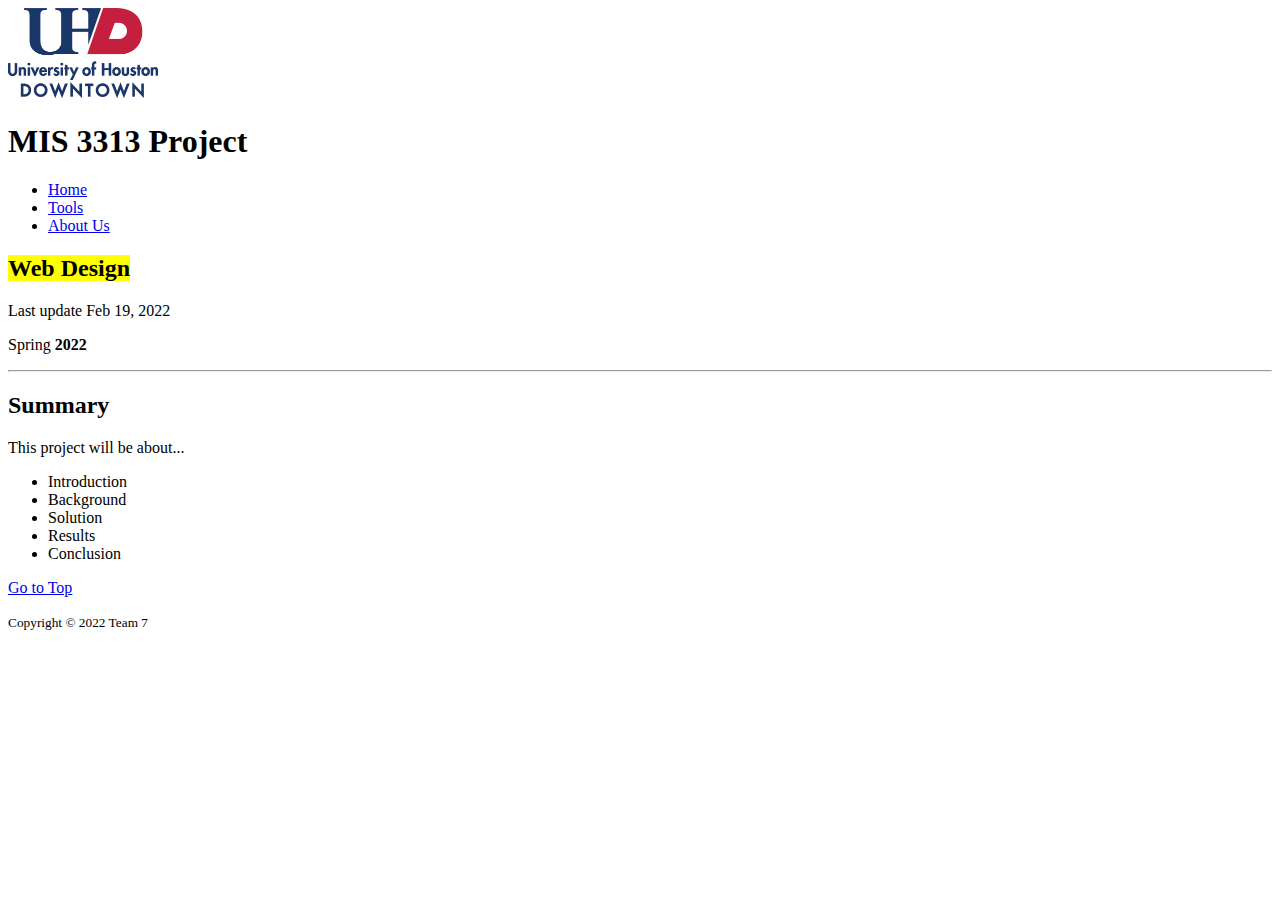
==== index.html @ 6e212e8e "fix time" ====
<!DOCTYPE html>
<html lang="en">
<head>
    <meta charset="UTF-8">
    <meta http-equiv="X-UA-Compatible" content="IE=edge">
    <meta name="viewport" content="width=device-width, initial-scale=1.0">
    <title>MIS 3313 Project</title>
    <link rel="stylesheet" href="css/main.css">
</head>
<body>

    <header>
        <a href="https://www.uhd.edu"> <img src="images/UHD=logo.jpg" 
            alt="University of Houston Downtown logo" title="University of Houston - Downtown" width="150">  </a>
        <h1>MIS 3313 Project</h1>
        <nav>
            <ul>
                <li>    <a href="index.html">Home</a>  </li>
                <li>    <a href="tools.html">Tools</a>  </li>
                <li>    <a href="about.html">About Us</a>  </li>
            </ul>
        </nav>
    </header>

    <main>
        <h2 > <mark>Web Design</mark> </h2>
        <p>Last update <time dateime="2022-02-19">Feb 19, 2022</time></p>
        <p>Spring <strong>2022</strong></p>
        <hr>
    
        <section>
            <h2>Summary</h2>
            <p>This project will be about...</p>
        
            <ul>
                <li>Introduction</li>
                <li>Background</li>
                <li>Solution</li>
                <li>Results</li>
                <li>Conclusion</li>
            </ul>
        </section>
    

    
        <a href="#top">Go to Top</a>


    </main>


 






    <footer>
        <p><small>Copyright &copy; 2022  Team 7</small></p>
    </footer>

</body>
</html>
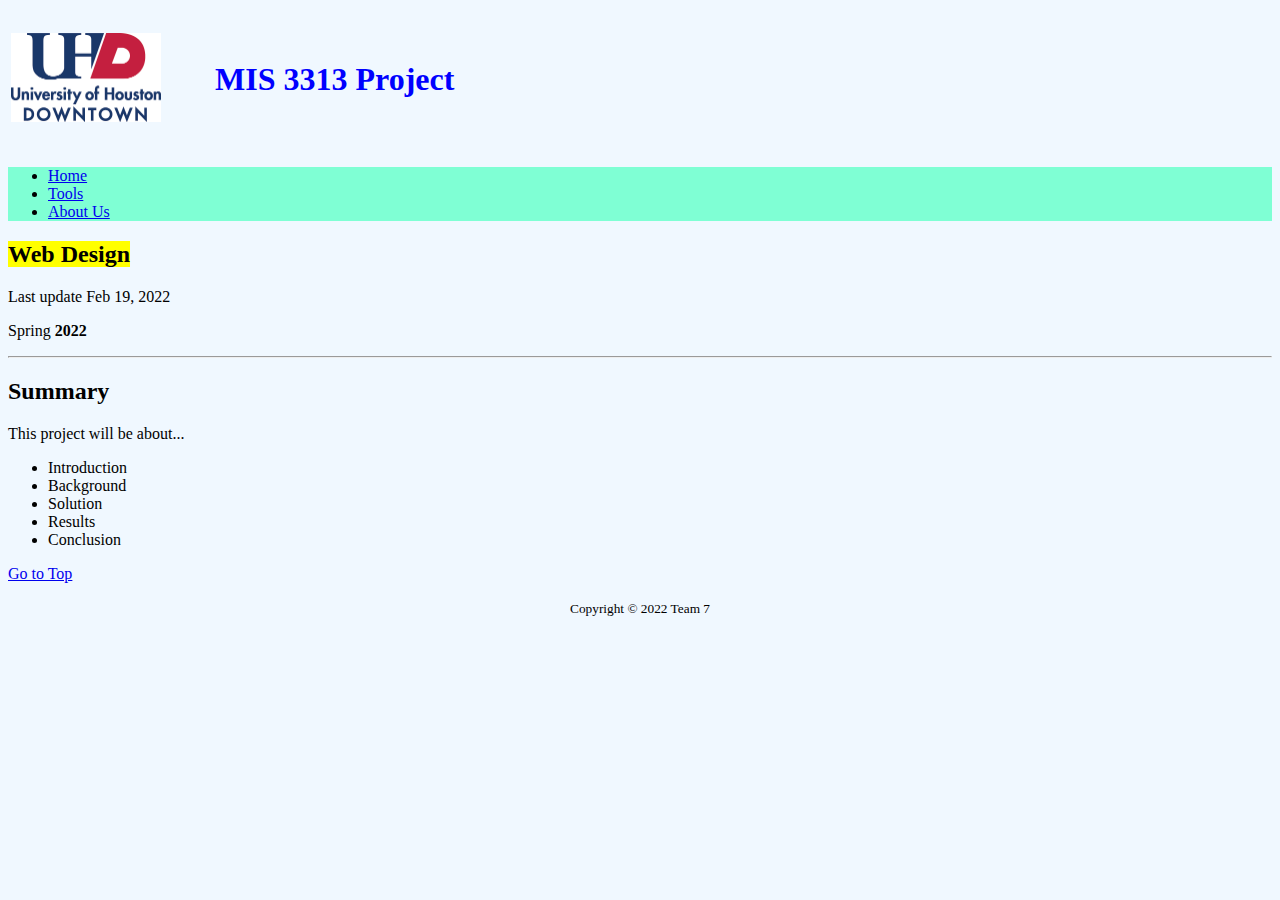
==== commit bdf56b5a: "CSS" ====
--- a/index.html
+++ b/index.html
@@ -10,9 +10,20 @@
 <body>
 
     <header>
-        <a href="https://www.uhd.edu"> <img src="images/UHD=logo.jpg" 
-            alt="University of Houston Downtown logo" title="University of Houston - Downtown" width="150">  </a>
-        <h1>MIS 3313 Project</h1>
+        <table>
+            <tbody>
+                <tr>
+                    <td>
+                        <a href="https://www.uhd.edu"> <img src="images/UHD=logo.jpg" 
+                            alt="University of Houston Downtown logo" title="University of Houston - Downtown" width="150">  </a>
+                    </td>
+                    <td>
+                        <h1>MIS 3313 Project</h1>
+                    </td>
+                </tr>
+            </tbody>
+        </table>
+
         <nav>
             <ul>
                 <li>    <a href="index.html">Home</a>  </li>
--- a/css/main.css
+++ b/css/main.css
@@ -0,0 +1,28 @@
+
+nav {
+    background-color:aquamarine;
+}
+
+body {
+    background-color:aliceblue;
+}
+
+h1 { 
+    color:blue;
+    margin: 50px;
+}
+
+a:hover {
+    text-decoration: none;
+    font-weight: bold;
+}
+a:active {
+    background-color: yellow;
+}
+
+hr { 
+    color:gray;
+ }
+footer {
+    text-align: center;
+}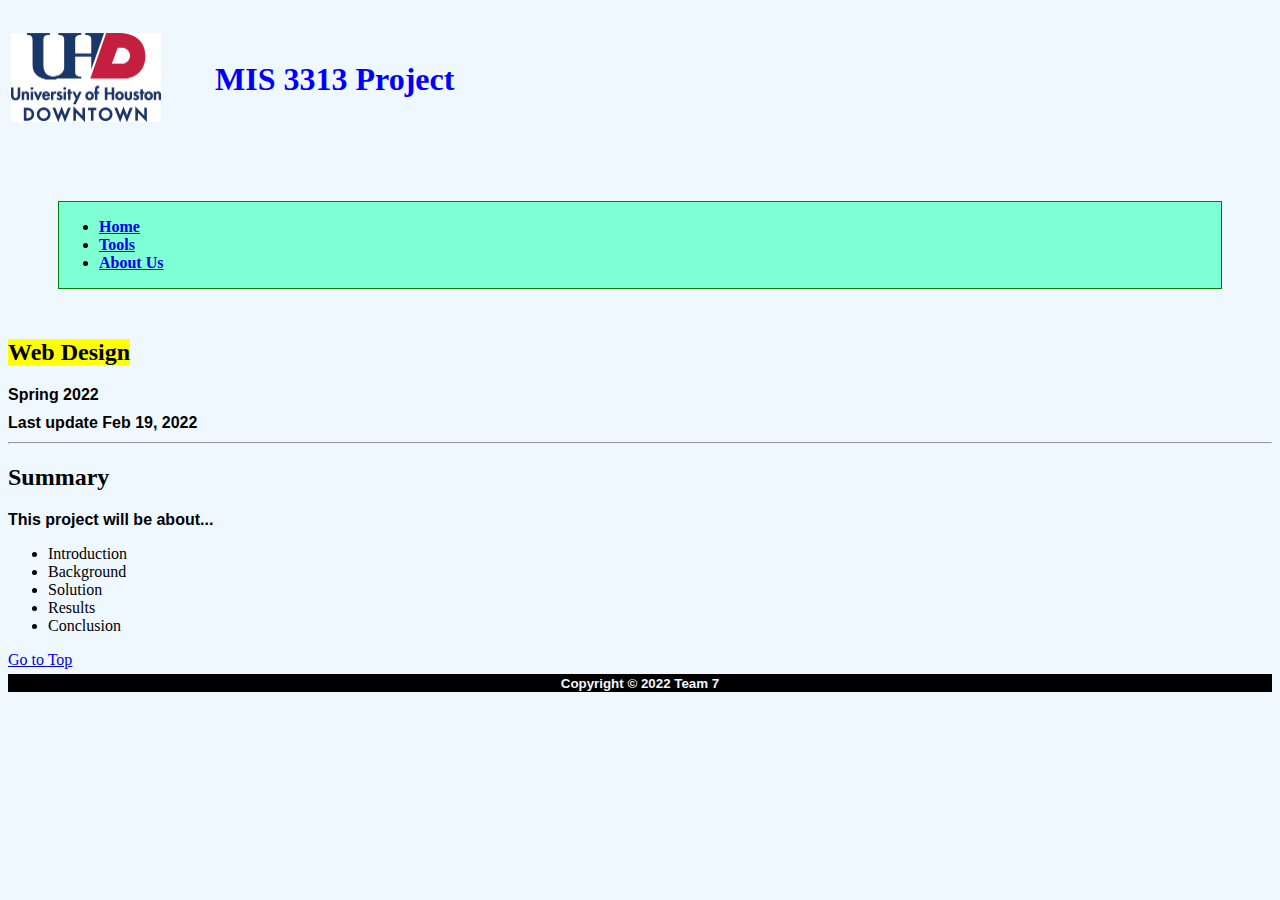
==== commit 6b735d37: "Nav" ====
--- a/index.html
+++ b/index.html
@@ -35,8 +35,9 @@
 
     <main>
         <h2 > <mark>Web Design</mark> </h2>
+        <p>Spring <strong>2022</strong></p>
         <p>Last update <time dateime="2022-02-19">Feb 19, 2022</time></p>
-        <p>Spring <strong>2022</strong></p>
+
         <hr>
     
         <section>
--- a/css/main.css
+++ b/css/main.css
@@ -1,6 +1,9 @@
 
 nav {
     background-color:aquamarine;
+    font-weight: bold;
+    margin: 50px;
+    border: 1pt solid green;
 }
 
 body {
@@ -12,9 +15,15 @@
     margin: 50px;
 }
 
+p {
+    margin: 5px 0 10px 0;
+    font-weight: bold;;
+    font-family: Arial, Helvetica, sans-serif;
+}
+
 a:hover {
     text-decoration: none;
-    font-weight: bold;
+    font-weight:lighter;
 }
 a:active {
     background-color: yellow;
@@ -25,4 +34,6 @@
  }
 footer {
     text-align: center;
+    background-color: black;
+    color: aliceblue;
 }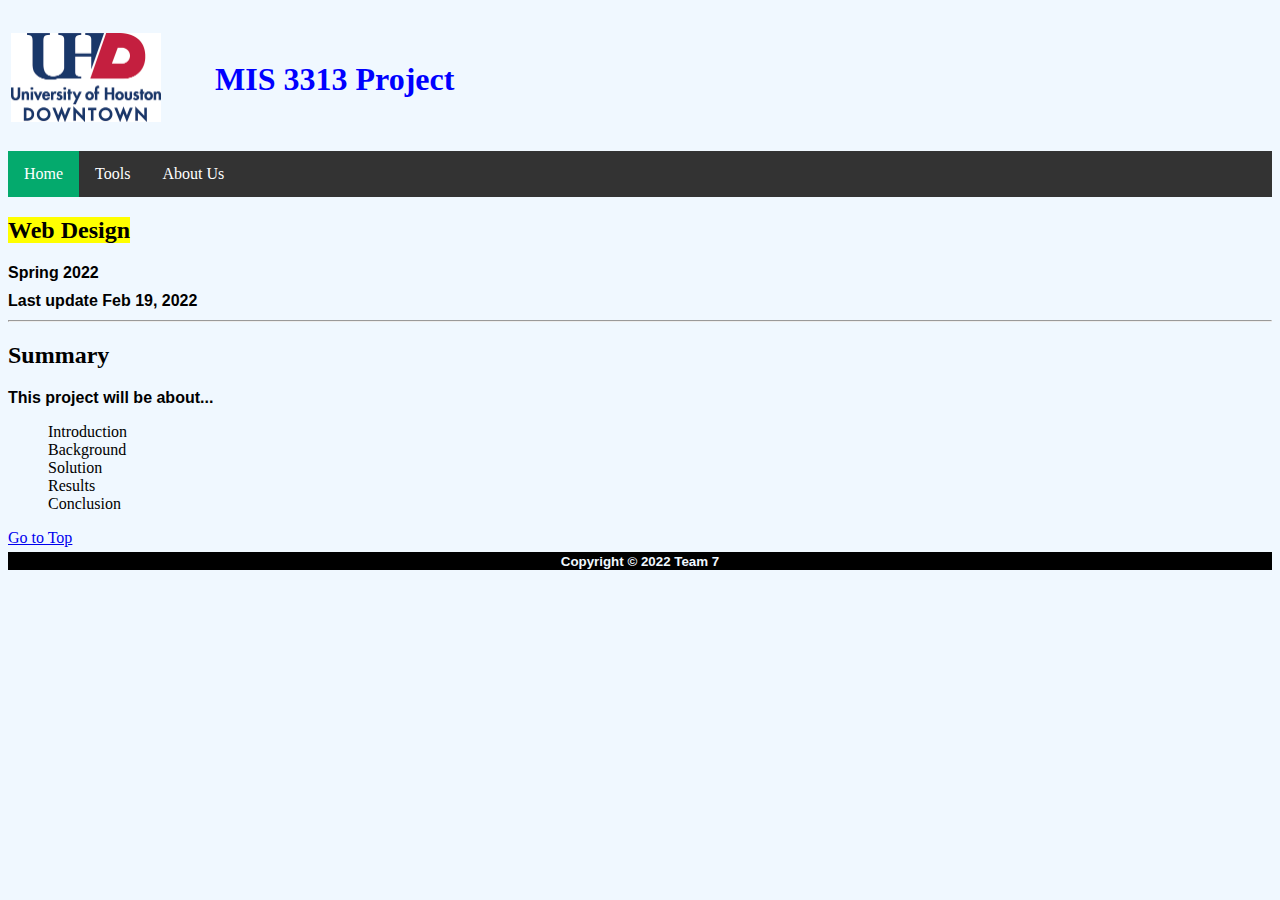
==== commit b1492755: "Update NAV" ====
--- a/index.html
+++ b/index.html
@@ -26,7 +26,7 @@
 
         <nav>
             <ul>
-                <li>    <a href="index.html">Home</a>  </li>
+                <li>    <a class="active" href="index.html">Home</a>  </li>
                 <li>    <a href="tools.html">Tools</a>  </li>
                 <li>    <a href="about.html">About Us</a>  </li>
             </ul>
@@ -44,13 +44,13 @@
             <h2>Summary</h2>
             <p>This project will be about...</p>
         
-            <ul>
-                <li>Introduction</li>
-                <li>Background</li>
-                <li>Solution</li>
-                <li>Results</li>
-                <li>Conclusion</li>
-            </ul>
+            <ol>
+                <li>Introduction</li><br>
+                <li>Background</li><br>
+                <li>Solution</li><br>
+                <li>Results</li><br>
+                <li>Conclusion</li><br>
+            </ol>
         </section>
     
 
--- a/css/main.css
+++ b/css/main.css
@@ -1,14 +1,41 @@
 
-nav {
+nav1 {
     background-color:aquamarine;
     font-weight: bold;
     margin: 50px;
     border: 1pt solid green;
 }
 
+
 body {
     background-color:aliceblue;
 }
+footer {
+    text-align: center;
+    background-color: black;
+    color: aliceblue;
+}
+
+li {
+    display: inline;
+    float: left;
+}
+li a {
+    display:block;
+    color: white;
+    text-align: center;
+    padding: 14px 16px;
+    text-decoration: none;
+}
+li a:hover:not(.active) {
+    background-color: #111;
+}
+.active {
+    background-color: #04AA6D;
+}
+
+
+
 
 h1 { 
     color:blue;
@@ -21,6 +48,10 @@
     font-family: Arial, Helvetica, sans-serif;
 }
 
+hr { 
+    color:gray;
+ }
+
 a:hover {
     text-decoration: none;
     font-weight:lighter;
@@ -29,11 +60,12 @@
     background-color: yellow;
 }
 
-hr { 
-    color:gray;
- }
-footer {
-    text-align: center;
-    background-color: black;
-    color: aliceblue;
-}+ul {
+    list-style-type: none;
+    margin: 0;
+    padding: 0;
+    overflow: hidden;
+    background-color: #333;
+}
+
+
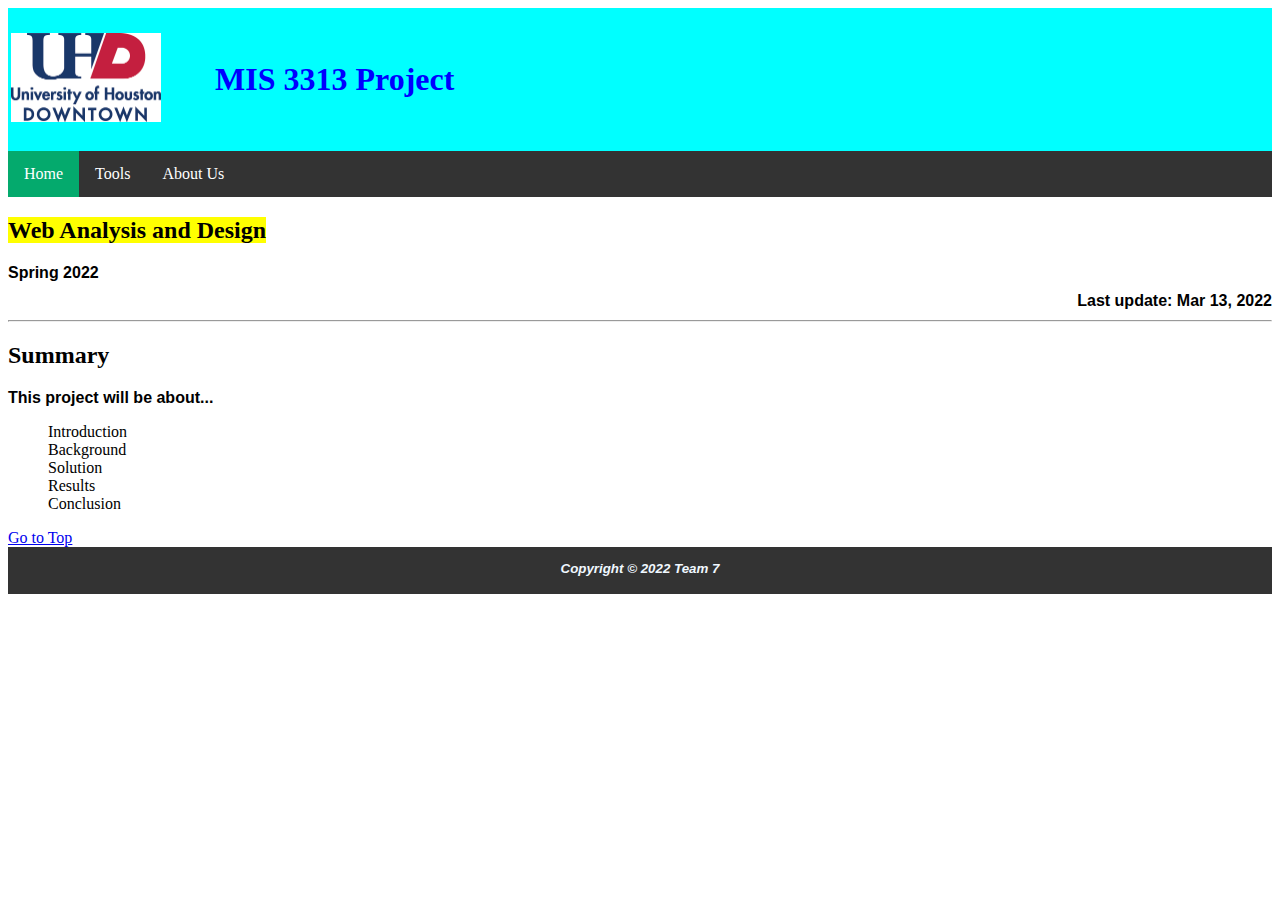
==== commit 8c3501fb: "minor css adjustments" ====
--- a/index.html
+++ b/index.html
@@ -34,9 +34,9 @@
     </header>
 
     <main>
-        <h2 > <mark>Web Design</mark> </h2>
+        <h2 > <mark>Web Analysis and Design</mark> </h2>
         <p>Spring <strong>2022</strong></p>
-        <p>Last update <time dateime="2022-02-19">Feb 19, 2022</time></p>
+        <p id=updated>Last update: <time dateime="2022-02-19">Mar 13, 2022</time></p>
 
         <hr>
     
@@ -52,24 +52,11 @@
                 <li>Conclusion</li><br>
             </ol>
         </section>
-    
-
-    
         <a href="#top">Go to Top</a>
-
-
     </main>
 
-
- 
-
-
-
-
-
-
     <footer>
-        <p><small>Copyright &copy; 2022  Team 7</small></p>
+        <p><small> <em>    Copyright &copy; 2022  Team 7  </em> </small></p>
     </footer>
 
 </body>
--- a/css/main.css
+++ b/css/main.css
@@ -1,20 +1,67 @@
 
+/** Heaeder  **/
+header {
+    background-color: cyan;
+}
 nav1 {
     background-color:aquamarine;
     font-weight: bold;
     margin: 50px;
     border: 1pt solid green;
 }
+nav2 {
 
 
+
+    
+}
+a:hover {
+    text-decoration: none;
+    font-weight:lighter;
+}
+a:active {
+    background-color: yellow;
+}
+ul {
+    list-style-type: none;
+    margin: 0;
+    padding: 0;
+    overflow: hidden;
+    background-color: #333;
+}
+
+
+//** BODY **/
 body {
+    font-family: Arial, Helvetica, sans-serif;
     background-color:aliceblue;
 }
+p {
+    margin: 5px 0 10px 0;
+    font-weight: bold;;
+    font-family: Arial, Helvetica, sans-serif;
+}
+hr { 
+    color:gray;
+ }
+
+ /** FOOTER **/
 footer {
     text-align: center;
-    background-color: black;
+    background-color: #333;
     color: aliceblue;
+    padding:7px;
 }
+
+/** MAIN **/
+#updated {
+    text-align: right;
+}
+/** About us **/
+summary {
+    color: green;
+}
+
 
 li {
     display: inline;
@@ -28,44 +75,16 @@
     text-decoration: none;
 }
 li a:hover:not(.active) {
-    background-color: #111;
+    background-color:cadetblue;
 }
 .active {
     background-color: #04AA6D;
+}
+h1 { 
+    color:blue;
+    margin: 50px;
 }
 
 
 
 
-h1 { 
-    color:blue;
-    margin: 50px;
-}
-
-p {
-    margin: 5px 0 10px 0;
-    font-weight: bold;;
-    font-family: Arial, Helvetica, sans-serif;
-}
-
-hr { 
-    color:gray;
- }
-
-a:hover {
-    text-decoration: none;
-    font-weight:lighter;
-}
-a:active {
-    background-color: yellow;
-}
-
-ul {
-    list-style-type: none;
-    margin: 0;
-    padding: 0;
-    overflow: hidden;
-    background-color: #333;
-}
-
-
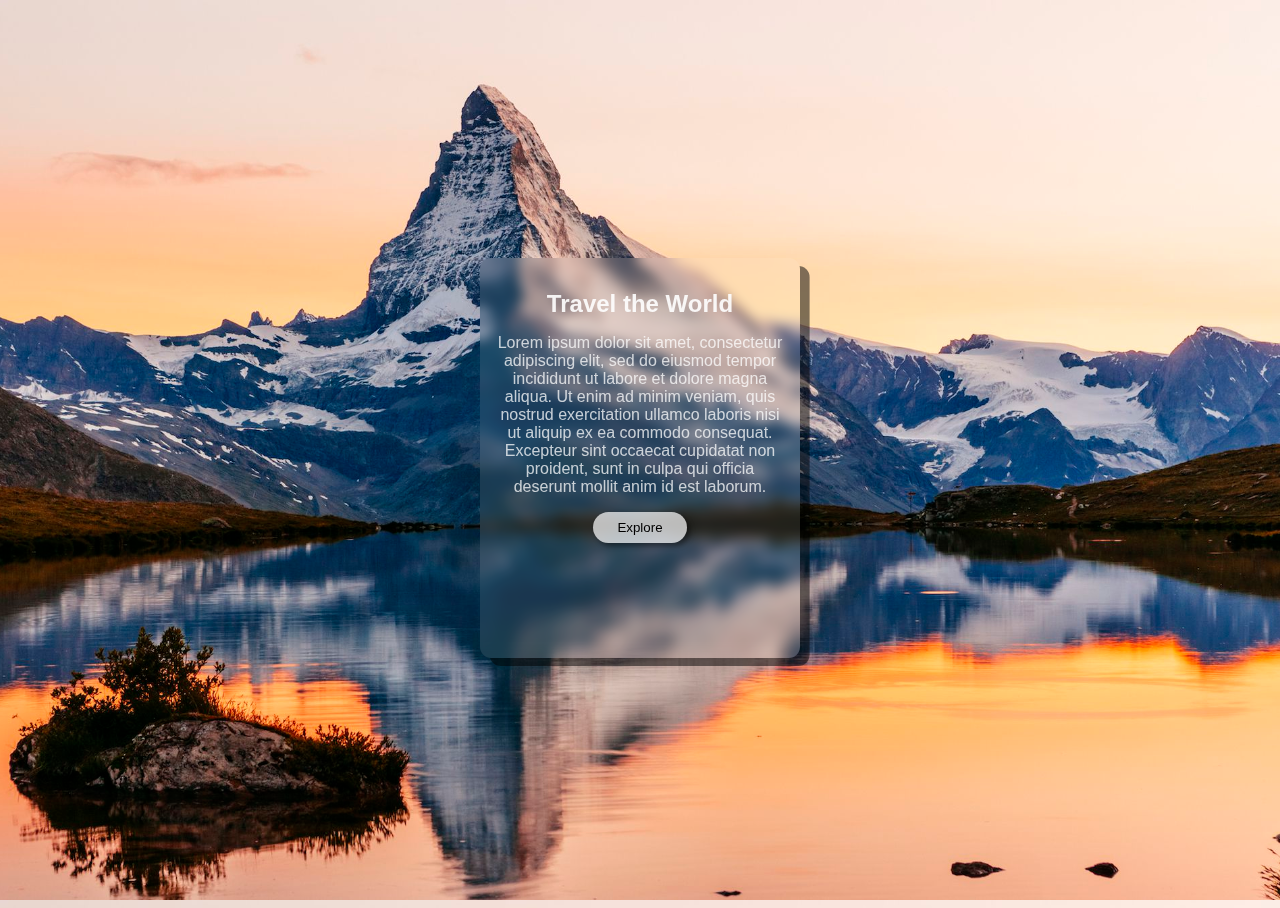
==== commit 92d50d1d: "Landing Page" ====
--- a/index.html
+++ b/index.html
@@ -4,60 +4,17 @@
     <meta charset="UTF-8">
     <meta http-equiv="X-UA-Compatible" content="IE=edge">
     <meta name="viewport" content="width=device-width, initial-scale=1.0">
-    <title>MIS 3313 Project</title>
-    <link rel="stylesheet" href="css/main.css">
+    <link rel="stylesheet" href="/css/glassmorphism.css">
+    <title>Travel the World!</title>
 </head>
 <body>
-
-    <header>
-        <table>
-            <tbody>
-                <tr>
-                    <td>
-                        <a href="https://www.uhd.edu"> <img src="images/UHD=logo.jpg" 
-                            alt="University of Houston Downtown logo" title="University of Houston - Downtown" width="150">  </a>
-                    </td>
-                    <td>
-                        <h1>MIS 3313 Project</h1>
-                    </td>
-                </tr>
-            </tbody>
-        </table>
-
-        <nav>
-            <ul>
-                <li>    <a class="active" href="index.html">Home</a>  </li>
-                <li>    <a href="tools.html">Tools</a>  </li>
-                <li>    <a href="about.html">About Us</a>  </li>
-            </ul>
-        </nav>
-    </header>
-
-    <main>
-        <h2 > <mark>Web Analysis and Design</mark> </h2>
-        <p>Spring <strong>2022</strong></p>
-        <p id=updated>Last update: <time dateime="2022-02-19">Mar 13, 2022</time></p>
-
-        <hr>
-    
-        <section>
-            <h2>Summary</h2>
-            <p>This project will be about...</p>
-        
-            <ol>
-                <li>Introduction</li><br>
-                <li>Background</li><br>
-                <li>Solution</li><br>
-                <li>Results</li><br>
-                <li>Conclusion</li><br>
-            </ol>
-        </section>
-        <a href="#top">Go to Top</a>
-    </main>
-
-    <footer>
-        <p><small> <em>    Copyright &copy; 2022  Team 7  </em> </small></p>
-    </footer>
+    <div class="card">
+        <h1>Travel the World</h1>
+        <p>Lorem ipsum dolor sit amet, consectetur adipiscing elit, sed do eiusmod tempor incididunt ut labore et dolore magna aliqua. Ut enim ad minim veniam, quis nostrud exercitation ullamco laboris nisi ut aliquip ex ea commodo consequat. Excepteur sint occaecat cupidatat non proident, sunt in culpa qui officia deserunt mollit anim id est laborum.</p>
+        <a href="main.html">    
+            <button>Explore</button>
+        </a>
+    </div>
 
 </body>
 </html>--- a/css/glassmorphism.css
+++ b/css/glassmorphism.css
@@ -0,0 +1,51 @@
+html {
+    height: 100%;
+}
+
+body {
+    font-family: 'Lucida Sans', 'Lucida Sans Regular', 'Lucida Grande', 'Lucida Sans Unicode', Geneva, Verdana, sans-serif;
+    background-image: url('../images/mountain.jpg');
+    background-size: cover;
+    background-position: center;
+    height: 100%;
+    display: flex;
+    justify-content:center;
+    align-items: center;
+}
+
+.card {
+    height: 25rem;
+    width: 20rem;
+    backdrop-filter:blur(0.4rem);
+    background: rgba(255, 255, 255, 0.1);
+    box-shadow: 0.6rem 0.5rem rgba(0, 0, 0, 0.5);
+    border-radius: 0.7rem;
+    text-align: center;
+    transition: transform .2s;
+}
+.card:hover {
+    transform: scale(1.1);
+    backdrop-filter:blur (0.7rem);
+    cursor: pointer;
+}
+
+.card h1 {
+    color: rgba(255, 255, 255, 0.9 );
+    font-size: 1.5rem;
+    margin-top: 2rem;
+}
+.card p {
+    color: rgba(255, 255, 255, 0.75 );
+    padding: 0 1rem;
+}
+.card button {
+    padding: 0.5rem 1.5rem;
+    border-radius: 1rem;
+    border: none;
+    background: rgba(255, 255, 255, 0.7 );
+    box-shadow: 0.2rem 0.2rem 0.3rem rgba(0, 0, 0, 0.4)
+}
+.card button:hover {
+    background: rgba(255, 255, 255, 1);
+    cursor: pointer;
+}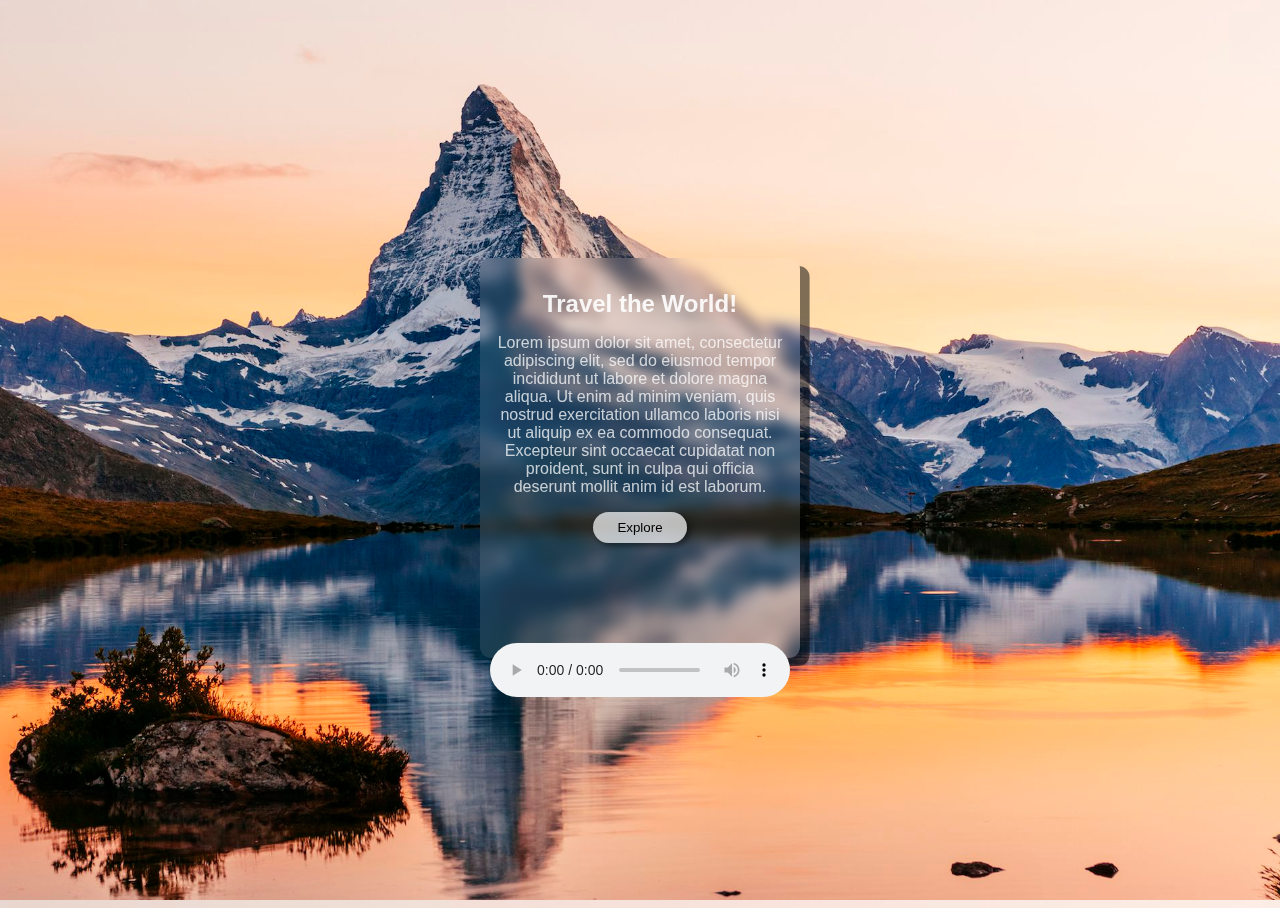
==== commit c55bf099: "Audio Intro" ====
--- a/index.html
+++ b/index.html
@@ -8,13 +8,20 @@
     <title>Travel the World!</title>
 </head>
 <body>
-    <div class="card">
-        <h1>Travel the World</h1>
+    <div class="card" >
+        <h1>Travel the World!</h1>
         <p>Lorem ipsum dolor sit amet, consectetur adipiscing elit, sed do eiusmod tempor incididunt ut labore et dolore magna aliqua. Ut enim ad minim veniam, quis nostrud exercitation ullamco laboris nisi ut aliquip ex ea commodo consequat. Excepteur sint occaecat cupidatat non proident, sunt in culpa qui officia deserunt mollit anim id est laborum.</p>
         <a href="main.html">    
             <button>Explore</button>
         </a>
+ 
+
+    
+        
+        <audio controls loop autoplay>
+            <source src="media/falling-zayner-main-version-03-15-2157.mp3" type="audio/mpeg">
+        </audio> <br>
     </div>
-
+    
 </body>
 </html>--- a/css/glassmorphism.css
+++ b/css/glassmorphism.css
@@ -48,4 +48,7 @@
 .card button:hover {
     background: rgba(255, 255, 255, 1);
     cursor: pointer;
+}
+audio {
+    margin-top: 100px;
 }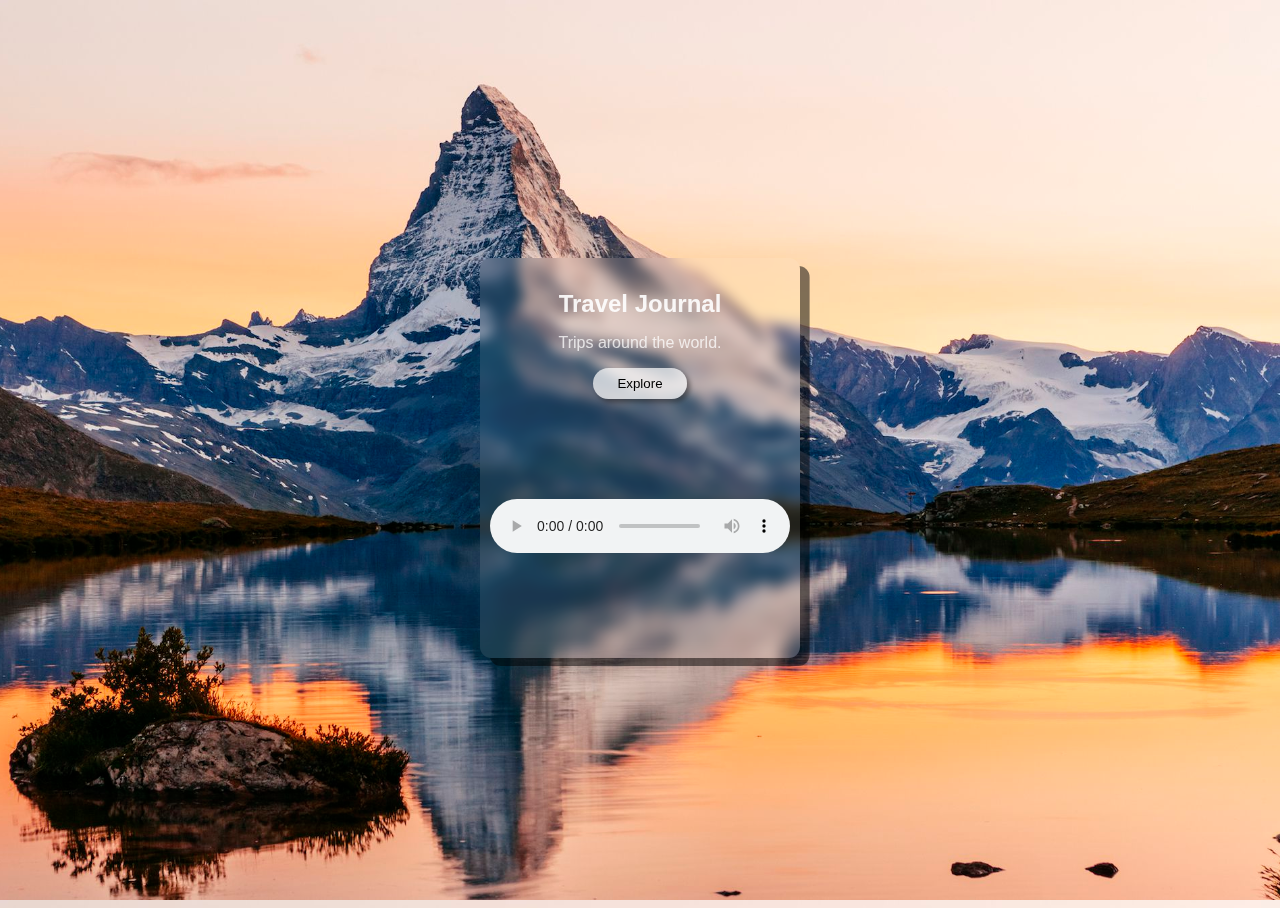
==== commit cc625024: "project" ====
--- a/index.html
+++ b/index.html
@@ -9,8 +9,8 @@
 </head>
 <body>
     <div class="card" >
-        <h1>Travel the World!</h1>
-        <p>Lorem ipsum dolor sit amet, consectetur adipiscing elit, sed do eiusmod tempor incididunt ut labore et dolore magna aliqua. Ut enim ad minim veniam, quis nostrud exercitation ullamco laboris nisi ut aliquip ex ea commodo consequat. Excepteur sint occaecat cupidatat non proident, sunt in culpa qui officia deserunt mollit anim id est laborum.</p>
+        <h1>Travel Journal</h1>
+        <p>Trips around the world.</p>
         <a href="main.html">    
             <button>Explore</button>
         </a>
